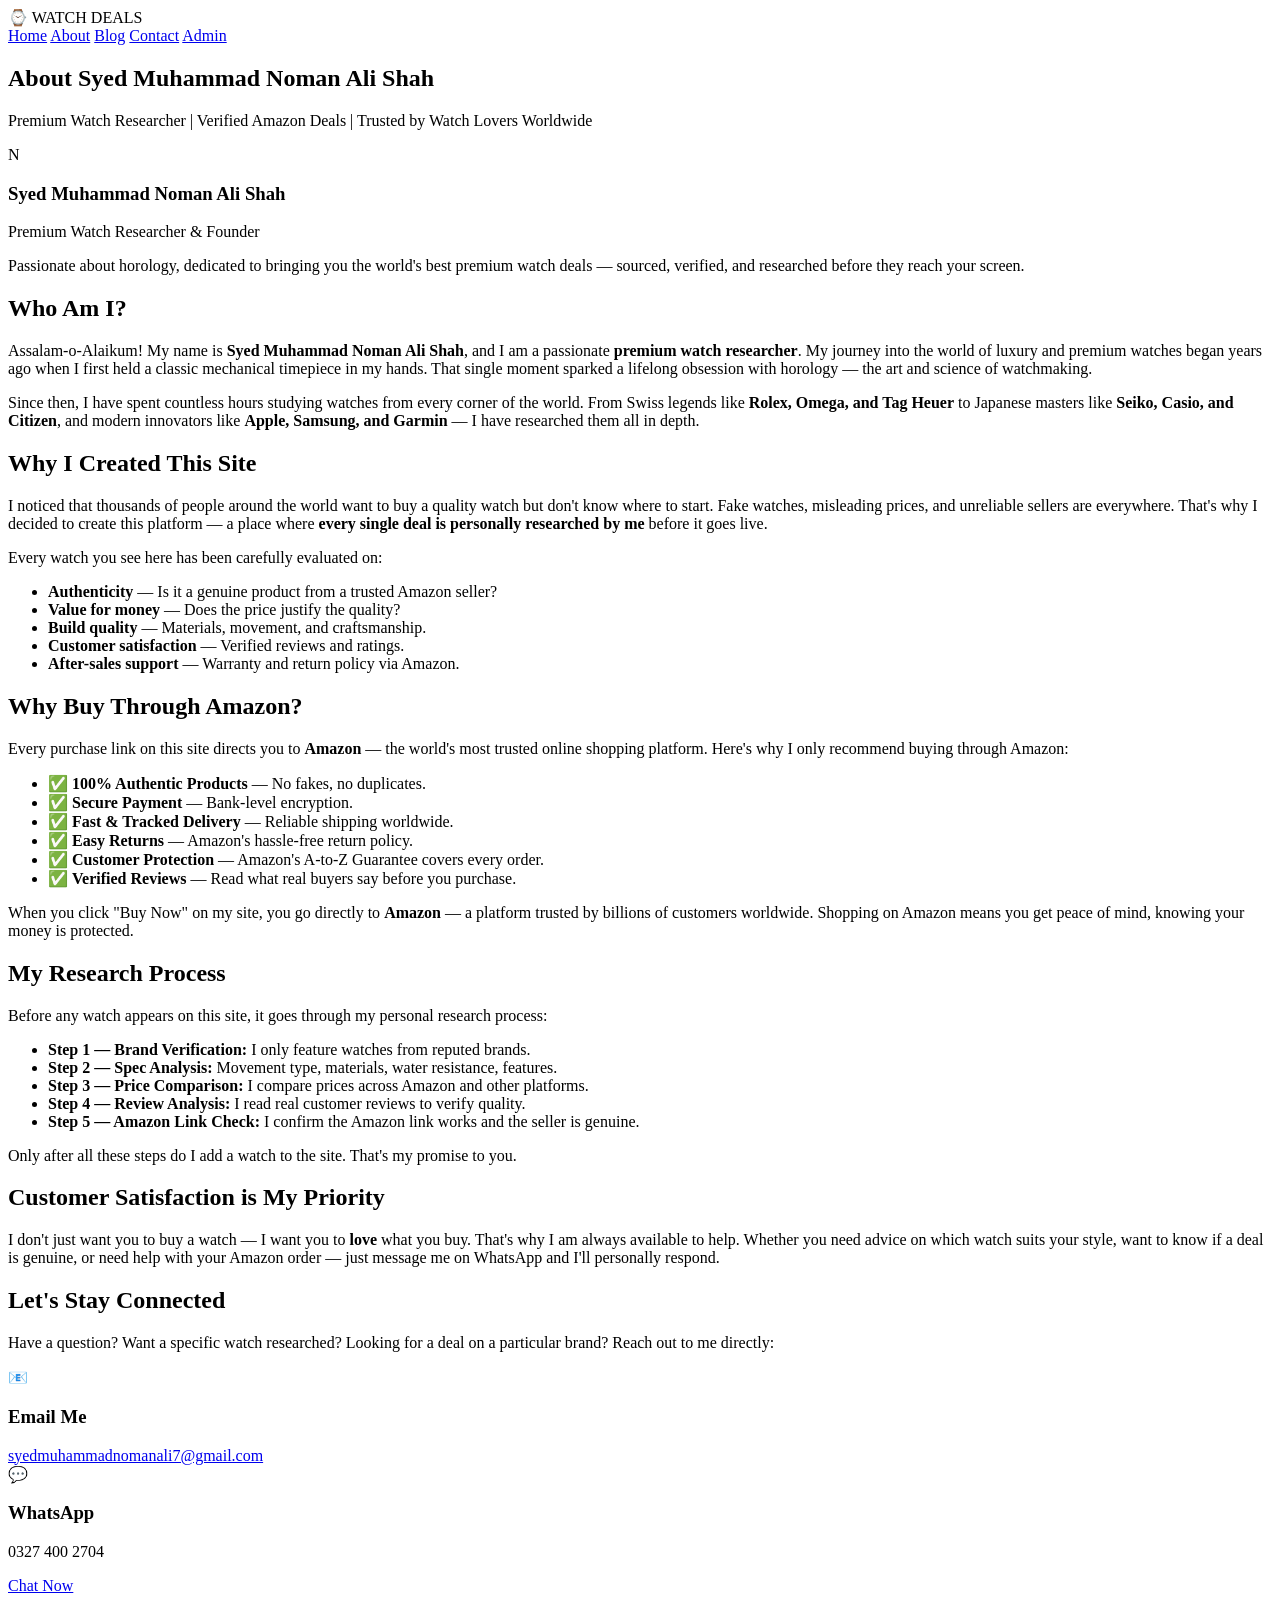
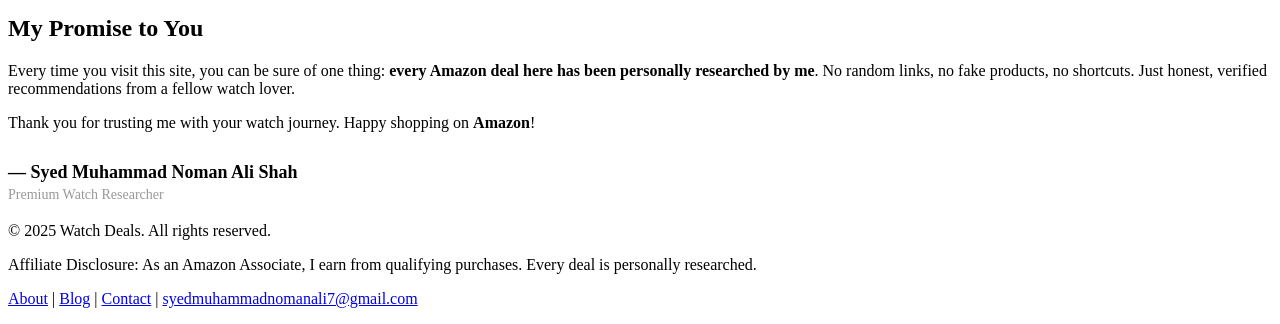
==== about.html @ 8fe70aea "Add files via upload" ====
<!DOCTYPE html>
<html lang="en">
<head>
  <meta charset="UTF-8">
  <meta name="viewport" content="width=device-width, initial-scale=1.0">
  <title>About Syed Muhammad Noman Ali Shah – Premium Watch Researcher & Expert</title>
  <meta name="description" content="Meet Syed Muhammad Noman Ali Shah, a premium watch researcher with deep knowledge of luxury watches worldwide. Every deal on our site is hand-researched and verified for quality. Shop confidently via Amazon.">
  <meta name="keywords" content="Syed Muhammad Noman Ali Shah, watch researcher, premium watches expert, luxury watch reviewer, watch expert Pakistan, Amazon watch deals">
  <link rel="canonical" href="https://watch-deals.vercel.app/about.html">

  <meta property="og:title" content="About Syed Muhammad Noman Ali Shah – Premium Watch Researcher">
  <meta property="og:description" content="Meet the watch researcher behind the best Amazon watch deals.">
  <meta property="og:type" content="profile">

  <script type="application/ld+json">
  {
    "@context": "https://schema.org",
    "@type": "Person",
    "name": "Syed Muhammad Noman Ali Shah",
    "jobTitle": "Premium Watch Researcher",
    "email": "syedmuhammadnomanali7@gmail.com",
    "telephone": "+923274002704",
    "url": "https://watch-deals.vercel.app/about.html",
    "knowsAbout": ["Luxury Watches", "Premium Watches", "Watch Research", "Amazon Deals"],
    "description": "Premium watch researcher with deep knowledge of luxury and premium watches worldwide."
  }
  </script>

  <link rel="stylesheet" href="styles.css">
</head>
<body>

<header>
  <div class="logo">⌚ WATCH DEALS</div>
  <nav>
    <a href="index.html">Home</a>
    <a href="about.html">About</a>
    <a href="blog.html">Blog</a>
    <a href="contact.html">Contact</a>
    <a href="admin.html">Admin</a>
  </nav>
</header>

<section class="page-hero">
  <h1>About Syed Muhammad Noman Ali Shah</h1>
  <p>Premium Watch Researcher | Verified Amazon Deals | Trusted by Watch Lovers Worldwide</p>
</section>

<main class="content-container">

  <div class="author-box">
    <div class="author-avatar">N</div>
    <div class="author-info">
      <h3>Syed Muhammad Noman Ali Shah</h3>
      <p class="role">Premium Watch Researcher & Founder</p>
      <p>Passionate about horology, dedicated to bringing you the world's best premium watch deals — sourced, verified, and researched before they reach your screen.</p>
    </div>
  </div>

  <h2>Who Am I?</h2>
  <p>Assalam-o-Alaikum! My name is <strong>Syed Muhammad Noman Ali Shah</strong>, and I am a passionate <strong>premium watch researcher</strong>. My journey into the world of luxury and premium watches began years ago when I first held a classic mechanical timepiece in my hands. That single moment sparked a lifelong obsession with horology — the art and science of watchmaking.</p>

  <p>Since then, I have spent countless hours studying watches from every corner of the world. From Swiss legends like <strong>Rolex, Omega, and Tag Heuer</strong> to Japanese masters like <strong>Seiko, Casio, and Citizen</strong>, and modern innovators like <strong>Apple, Samsung, and Garmin</strong> — I have researched them all in depth.</p>

  <h2>Why I Created This Site</h2>
  <p>I noticed that thousands of people around the world want to buy a quality watch but don't know where to start. Fake watches, misleading prices, and unreliable sellers are everywhere. That's why I decided to create this platform — a place where <strong>every single deal is personally researched by me</strong> before it goes live.</p>

  <p>Every watch you see here has been carefully evaluated on:</p>
  <ul>
    <li><strong>Authenticity</strong> — Is it a genuine product from a trusted Amazon seller?</li>
    <li><strong>Value for money</strong> — Does the price justify the quality?</li>
    <li><strong>Build quality</strong> — Materials, movement, and craftsmanship.</li>
    <li><strong>Customer satisfaction</strong> — Verified reviews and ratings.</li>
    <li><strong>After-sales support</strong> — Warranty and return policy via Amazon.</li>
  </ul>

  <h2>Why Buy Through Amazon?</h2>
  <p>Every purchase link on this site directs you to <strong>Amazon</strong> — the world's most trusted online shopping platform. Here's why I only recommend buying through Amazon:</p>
  <ul>
    <li>✅ <strong>100% Authentic Products</strong> — No fakes, no duplicates.</li>
    <li>✅ <strong>Secure Payment</strong> — Bank-level encryption.</li>
    <li>✅ <strong>Fast & Tracked Delivery</strong> — Reliable shipping worldwide.</li>
    <li>✅ <strong>Easy Returns</strong> — Amazon's hassle-free return policy.</li>
    <li>✅ <strong>Customer Protection</strong> — Amazon's A-to-Z Guarantee covers every order.</li>
    <li>✅ <strong>Verified Reviews</strong> — Read what real buyers say before you purchase.</li>
  </ul>

  <p>When you click "Buy Now" on my site, you go directly to <strong>Amazon</strong> — a platform trusted by billions of customers worldwide. Shopping on Amazon means you get peace of mind, knowing your money is protected.</p>

  <h2>My Research Process</h2>
  <p>Before any watch appears on this site, it goes through my personal research process:</p>
  <ul>
    <li><strong>Step 1 — Brand Verification:</strong> I only feature watches from reputed brands.</li>
    <li><strong>Step 2 — Spec Analysis:</strong> Movement type, materials, water resistance, features.</li>
    <li><strong>Step 3 — Price Comparison:</strong> I compare prices across Amazon and other platforms.</li>
    <li><strong>Step 4 — Review Analysis:</strong> I read real customer reviews to verify quality.</li>
    <li><strong>Step 5 — Amazon Link Check:</strong> I confirm the Amazon link works and the seller is genuine.</li>
  </ul>

  <p>Only after all these steps do I add a watch to the site. That's my promise to you.</p>

  <h2>Customer Satisfaction is My Priority</h2>
  <p>I don't just want you to buy a watch — I want you to <strong>love</strong> what you buy. That's why I am always available to help. Whether you need advice on which watch suits your style, want to know if a deal is genuine, or need help with your Amazon order — just message me on WhatsApp and I'll personally respond.</p>

  <h2>Let's Stay Connected</h2>
  <p>Have a question? Want a specific watch researched? Looking for a deal on a particular brand? Reach out to me directly:</p>

  <div class="contact-grid">
    <div class="contact-card">
      <div class="icon">📧</div>
      <h3>Email Me</h3>
      <a href="mailto:syedmuhammadnomanali7@gmail.com">syedmuhammadnomanali7@gmail.com</a>
    </div>
    <div class="contact-card">
      <div class="icon">💬</div>
      <h3>WhatsApp</h3>
      <p>0327 400 2704</p>
      <a href="https://wa.me/923274002704" class="whatsapp-btn" target="_blank" rel="noopener">Chat Now</a>
    </div>
  </div>

  <h2>My Promise to You</h2>
  <p>Every time you visit this site, you can be sure of one thing: <strong>every Amazon deal here has been personally researched by me</strong>. No random links, no fake products, no shortcuts. Just honest, verified recommendations from a fellow watch lover.</p>

  <p>Thank you for trusting me with your watch journey. Happy shopping on <strong>Amazon</strong>!</p>

  <p style="margin-top:30px; color: var(--gold); font-size: 18px;"><strong>— Syed Muhammad Noman Ali Shah</strong><br><span style="color:#999; font-size:14px;">Premium Watch Researcher</span></p>

</main>

<footer>
  <p>© 2025 Watch Deals. All rights reserved.</p>
  <p style="margin-top:10px;">Affiliate Disclosure: As an Amazon Associate, I earn from qualifying purchases. Every deal is personally researched.</p>
  <p style="margin-top:10px;">
    <a href="about.html">About</a> |
    <a href="blog.html">Blog</a> |
    <a href="contact.html">Contact</a> |
    <a href="mailto:syedmuhammadnomanali7@gmail.com">syedmuhammadnomanali7@gmail.com</a>
  </p>
</footer>

</body>
</html>
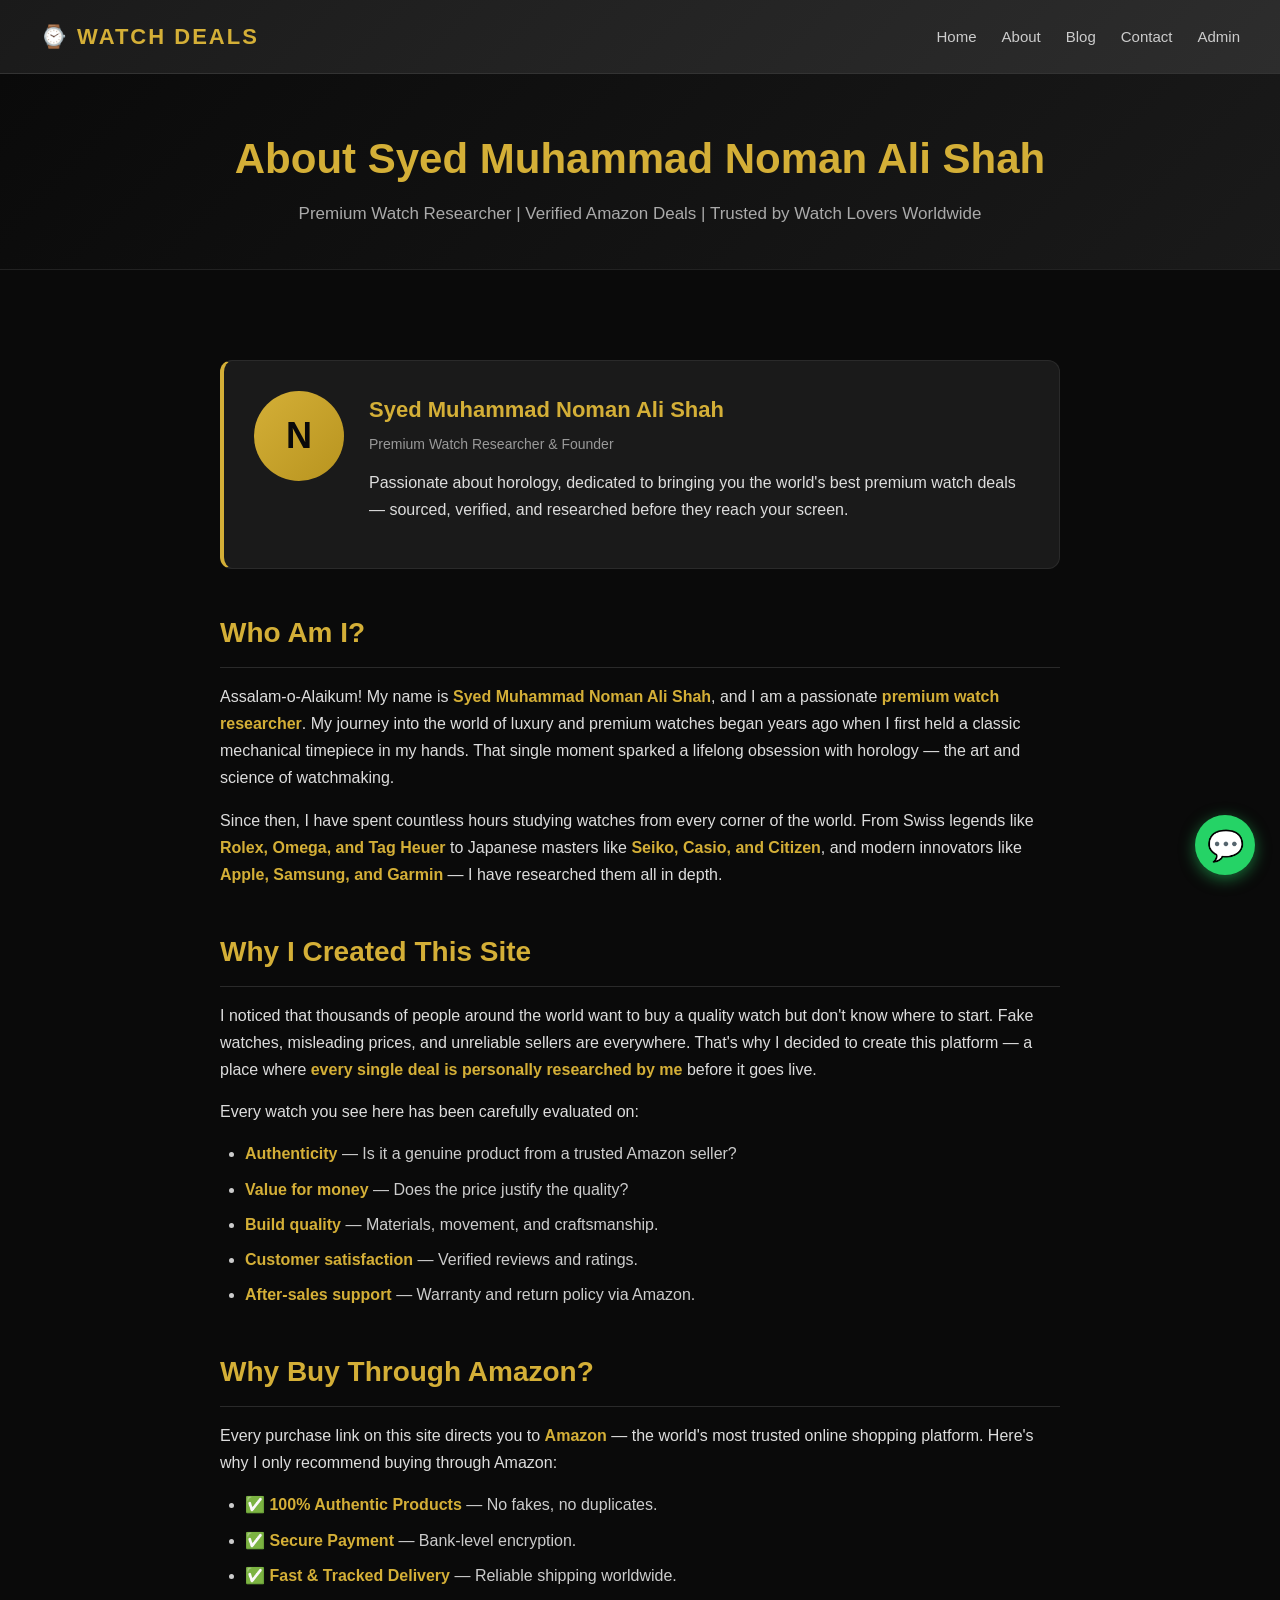
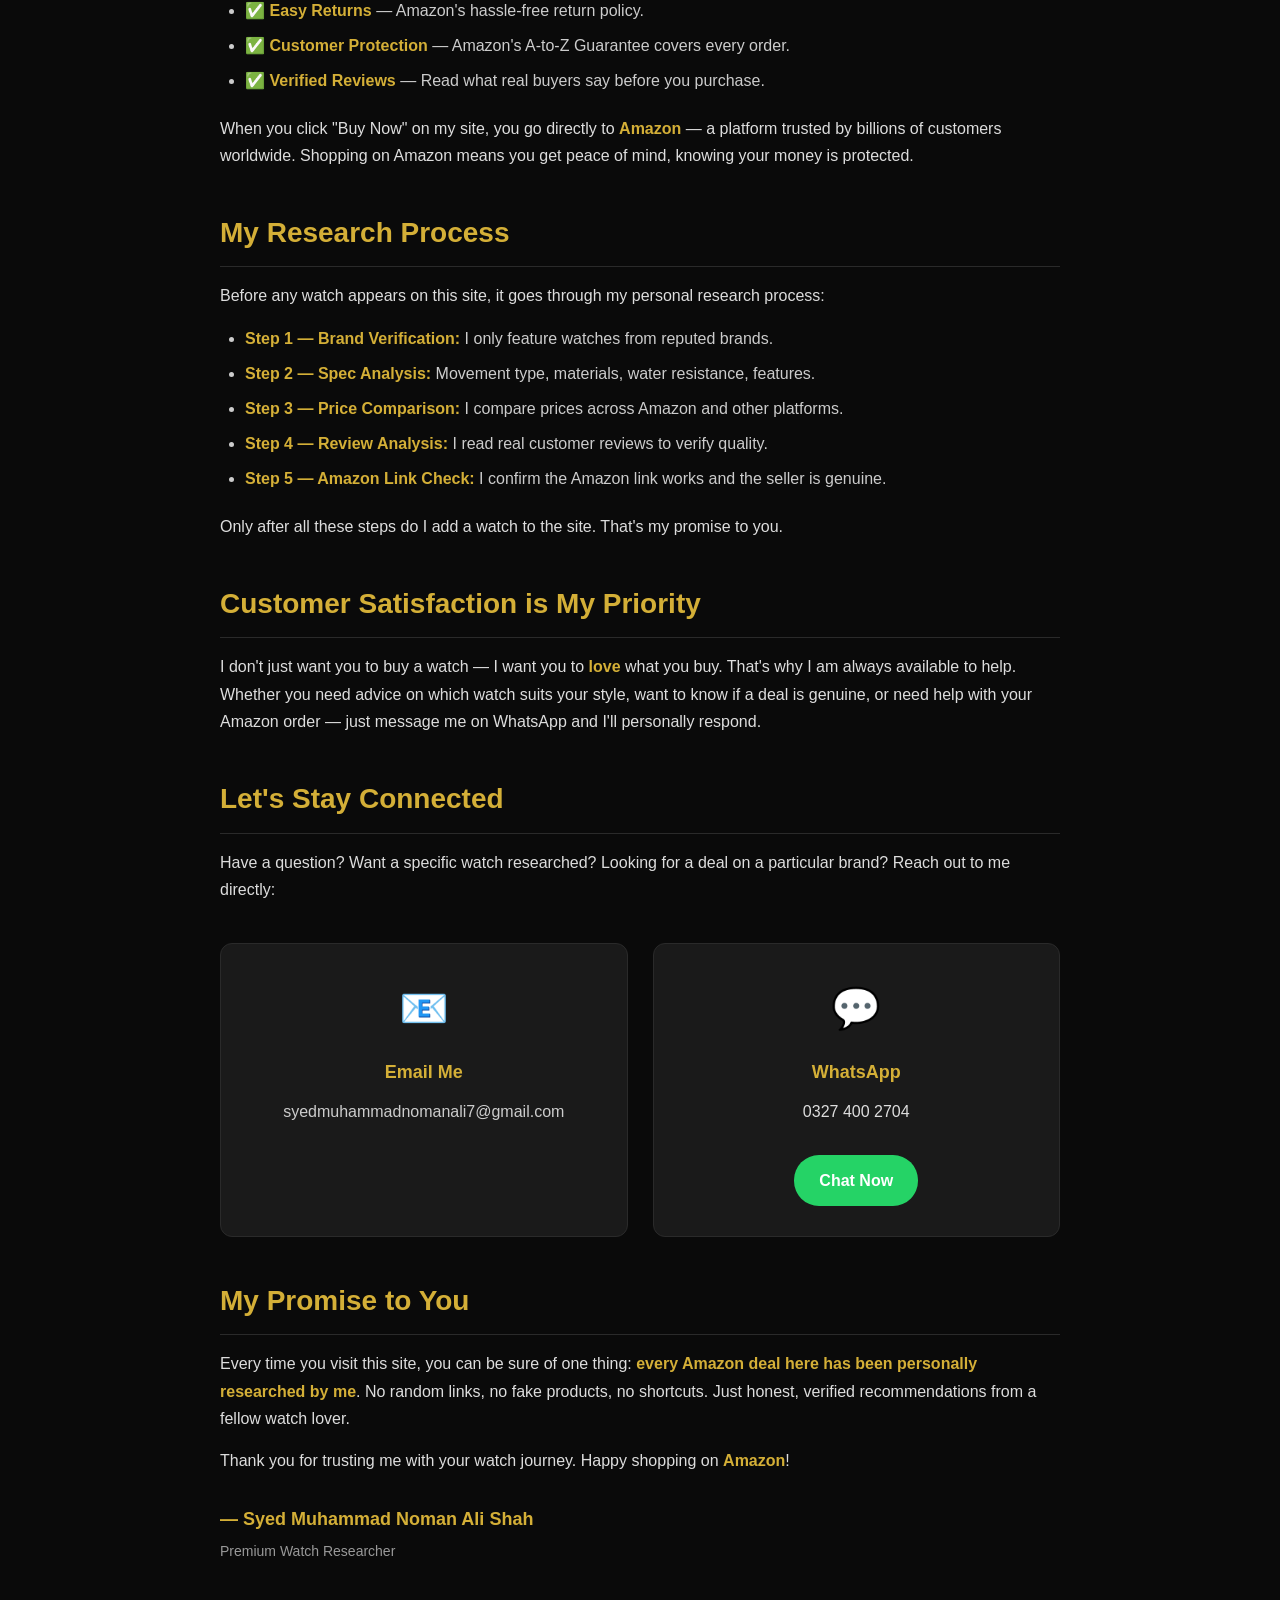
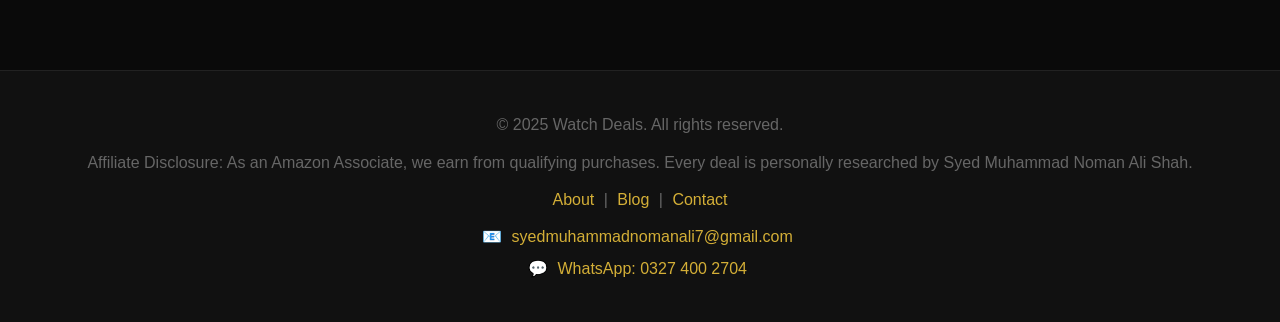
==== commit 40b111f7: "Update about.html" ====
--- a/about.html
+++ b/about.html
@@ -3,14 +3,11 @@
 <head>
   <meta charset="UTF-8">
   <meta name="viewport" content="width=device-width, initial-scale=1.0">
-  <title>About Syed Muhammad Noman Ali Shah – Premium Watch Researcher & Expert</title>
-  <meta name="description" content="Meet Syed Muhammad Noman Ali Shah, a premium watch researcher with deep knowledge of luxury watches worldwide. Every deal on our site is hand-researched and verified for quality. Shop confidently via Amazon.">
-  <meta name="keywords" content="Syed Muhammad Noman Ali Shah, watch researcher, premium watches expert, luxury watch reviewer, watch expert Pakistan, Amazon watch deals">
+  <title>About Syed Muhammad Noman Ali Shah – Premium Watch Researcher</title>
+  <meta name="description" content="Meet Syed Muhammad Noman Ali Shah, premium watch researcher. Every Amazon watch deal is personally researched and verified for quality.">
+  <meta name="keywords" content="Syed Muhammad Noman Ali Shah, watch researcher, premium watches expert, Amazon watch deals">
+  <meta name="author" content="Syed Muhammad Noman Ali Shah">
   <link rel="canonical" href="https://watch-deals.vercel.app/about.html">
-
-  <meta property="og:title" content="About Syed Muhammad Noman Ali Shah – Premium Watch Researcher">
-  <meta property="og:description" content="Meet the watch researcher behind the best Amazon watch deals.">
-  <meta property="og:type" content="profile">
 
   <script type="application/ld+json">
   {
@@ -20,13 +17,65 @@
     "jobTitle": "Premium Watch Researcher",
     "email": "syedmuhammadnomanali7@gmail.com",
     "telephone": "+923274002704",
-    "url": "https://watch-deals.vercel.app/about.html",
-    "knowsAbout": ["Luxury Watches", "Premium Watches", "Watch Research", "Amazon Deals"],
-    "description": "Premium watch researcher with deep knowledge of luxury and premium watches worldwide."
+    "url": "https://watch-deals.vercel.app/about.html"
   }
   </script>
 
-  <link rel="stylesheet" href="styles.css">
+  <style>
+    :root { --gold: #d4af37; --gold-dark: #c49b2e; --dark-bg: #0a0a0a; --card-bg: #1a1a1a; --border: #2a2a2a; }
+    * { margin: 0; padding: 0; box-sizing: border-box; }
+    body { font-family: 'Segoe UI', Arial, sans-serif; background: var(--dark-bg); color: #fff; line-height: 1.7; }
+    a { color: var(--gold); text-decoration: none; }
+
+    header { background: linear-gradient(135deg, #1a1a1a, #2d2d2d); padding: 18px 40px; display: flex; justify-content: space-between; align-items: center; position: sticky; top: 0; z-index: 100; border-bottom: 1px solid #333; flex-wrap: wrap; gap: 10px; }
+    .logo { font-size: 22px; font-weight: bold; color: var(--gold); letter-spacing: 2px; }
+    nav { display: flex; flex-wrap: wrap; gap: 5px; }
+    nav a { color: #ccc; margin-left: 20px; font-size: 15px; }
+    nav a:hover { color: var(--gold); }
+
+    .page-hero { text-align: center; padding: 60px 20px 40px; background: linear-gradient(135deg, #0a0a0a, #1a1a1a); border-bottom: 1px solid #222; }
+    .page-hero h1 { font-size: 42px; color: var(--gold); margin-bottom: 15px; line-height: 1.2; }
+    .page-hero p { color: #aaa; font-size: 17px; max-width: 700px; margin: 0 auto; }
+
+    .content-container { max-width: 900px; margin: 0 auto; padding: 50px 30px; color: #ddd; }
+    .content-container h2 { color: var(--gold); font-size: 28px; margin: 40px 0 15px; border-bottom: 1px solid var(--border); padding-bottom: 10px; }
+    .content-container p { margin-bottom: 15px; font-size: 16px; }
+    .content-container ul { margin: 15px 0 20px 25px; color: #ccc; }
+    .content-container ul li { margin-bottom: 8px; font-size: 16px; }
+    .content-container strong { color: var(--gold); }
+
+    .author-box { background: var(--card-bg); border: 1px solid var(--border); border-left: 4px solid var(--gold); border-radius: 12px; padding: 30px; margin: 40px 0; display: flex; align-items: flex-start; gap: 25px; }
+    .author-avatar { width: 90px; height: 90px; border-radius: 50%; background: linear-gradient(135deg, var(--gold), #b8941f); display: flex; align-items: center; justify-content: center; font-size: 36px; color: var(--dark-bg); font-weight: bold; flex-shrink: 0; }
+    .author-info h3 { color: var(--gold); margin-bottom: 5px; font-size: 22px; }
+    .author-info .role { color: #999; font-size: 14px; margin-bottom: 12px; }
+
+    .contact-grid { display: grid; grid-template-columns: repeat(auto-fit, minmax(250px, 1fr)); gap: 25px; margin: 40px 0; }
+    .contact-card { background: var(--card-bg); border: 1px solid var(--border); border-radius: 12px; padding: 30px 25px; text-align: center; transition: transform 0.3s, border-color 0.3s; }
+    .contact-card:hover { transform: translateY(-5px); border-color: var(--gold); }
+    .contact-card .icon { font-size: 40px; margin-bottom: 15px; }
+    .contact-card h3 { color: var(--gold); font-size: 18px; margin-bottom: 10px; }
+    .contact-card a { color: #ccc; word-break: break-all; }
+    .whatsapp-btn { display: inline-block; background: #25D366; color: #fff !important; padding: 12px 25px; border-radius: 25px; font-weight: bold; margin-top: 15px; transition: transform 0.2s; }
+    .whatsapp-btn:hover { transform: scale(1.05); }
+
+    footer { text-align: center; padding: 40px 20px; background: #111; color: #666; border-top: 1px solid #222; margin-top: 40px; }
+    footer a { color: var(--gold); margin: 0 5px; }
+    footer a:hover { text-decoration: underline; }
+
+    .whatsapp-float { position: fixed; bottom: 25px; right: 25px; width: 60px; height: 60px; background: #25D366; color: #fff; border-radius: 50%; display: flex; align-items: center; justify-content: center; font-size: 30px; text-decoration: none; box-shadow: 0 4px 15px rgba(37,211,102,0.5); z-index: 999; transition: transform 0.3s; }
+    .whatsapp-float:hover { transform: scale(1.1); }
+
+    @media (max-width: 600px) {
+      header { flex-direction: column; padding: 15px; gap: 12px; }
+      nav { justify-content: center; width: 100%; }
+      nav a { margin: 0 8px; font-size: 13px; }
+      .page-hero h1 { font-size: 28px; }
+      .content-container { padding: 30px 20px; }
+      .content-container h2 { font-size: 22px; }
+      .author-box { flex-direction: column; text-align: center; align-items: center; }
+      .whatsapp-float { width: 50px; height: 50px; font-size: 24px; bottom: 15px; right: 15px; }
+    }
+  </style>
 </head>
 <body>
 
@@ -115,7 +164,7 @@
       <div class="icon">💬</div>
       <h3>WhatsApp</h3>
       <p>0327 400 2704</p>
-      <a href="https://wa.me/923274002704" class="whatsapp-btn" target="_blank" rel="noopener">Chat Now</a>
+      <a href="https://wa.me/923274002704" class="whatsapp-btn" target="_blank">Chat Now</a>
     </div>
   </div>
 
@@ -130,14 +179,15 @@
 
 <footer>
   <p>© 2025 Watch Deals. All rights reserved.</p>
-  <p style="margin-top:10px;">Affiliate Disclosure: As an Amazon Associate, I earn from qualifying purchases. Every deal is personally researched.</p>
+  <p style="margin-top:10px;">Affiliate Disclosure: As an Amazon Associate, we earn from qualifying purchases. Every deal is personally researched by Syed Muhammad Noman Ali Shah.</p>
   <p style="margin-top:10px;">
-    <a href="about.html">About</a> |
-    <a href="blog.html">Blog</a> |
-    <a href="contact.html">Contact</a> |
-    <a href="mailto:syedmuhammadnomanali7@gmail.com">syedmuhammadnomanali7@gmail.com</a>
+    <a href="about.html">About</a> | <a href="blog.html">Blog</a> | <a href="contact.html">Contact</a>
   </p>
+  <p style="margin-top:10px;">📧 <a href="mailto:syedmuhammadnomanali7@gmail.com">syedmuhammadnomanali7@gmail.com</a></p>
+  <p style="margin-top:5px;">💬 <a href="https://wa.me/923274002704" target="_blank">WhatsApp: 0327 400 2704</a></p>
 </footer>
 
+<a href="https://wa.me/923274002704?text=Hi%20Noman%2C%20I%20need%20help%20with%20a%20watch%20deal" class="whatsapp-float" target="_blank">💬</a>
+
 </body>
-</html>+</html>
